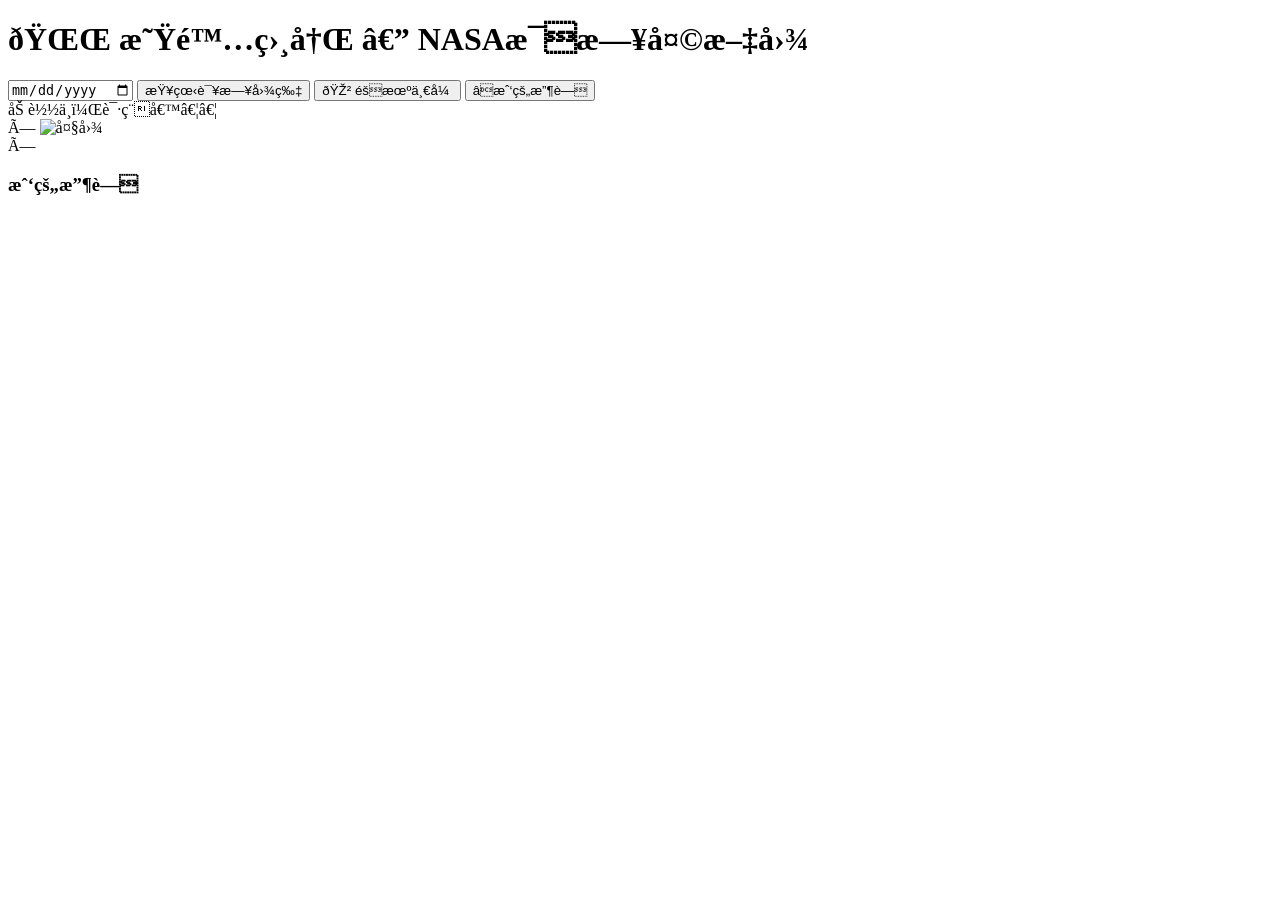
==== xjxc.html @ e20a549f "初始化项目，完成html页面骨架" ====
<!DOCTYPE html>
<html lang="zh‑CN">
<head>
    <meta charset="UTF‑8">
    <meta name="viewport" content="width=device‑width, initial‑scale=1.0">
    <title>星际相册</title>
    <link rel="stylesheet" href="./style.css">
</head>
<body>
    <div class="container">
        <h1>🌌 星际相册 — NASA每日天文图</h1>

        <!-- 操作区域 -->
        <div class="control‑box">
            <input type="date" id="dateInput">
            <button id="searchBtn">查看该日图片</button>
            <button id="randomBtn">🎲 随机一张</button>
            <button id="showCollectBtn">⭐我的收藏</button>
        </div>

        <!-- 状态提示 -->
        <div id="loading" class="tip">加载中，请稍候……</div>
        <div id="errorTip" class="tip error"></div>

        <!-- 图片内容卡片 -->
        <div id="cardBox" class="card‑box"></div>
    </div>

    <!-- 图片放大弹窗 -->
    <div id="modal" class="modal">
        <span class="close">×</span>
        <img id="modalImg" src="" alt="大图">
    </div>

    <!-- 收藏弹窗 -->
    <div id="collectModal" class="modal">
        <span class="close">×</span>
        <h3>我的收藏</h3>
        <div id="collectList"></div>
    </div>

    <script src="./main.js"></script>
</body>
</html>
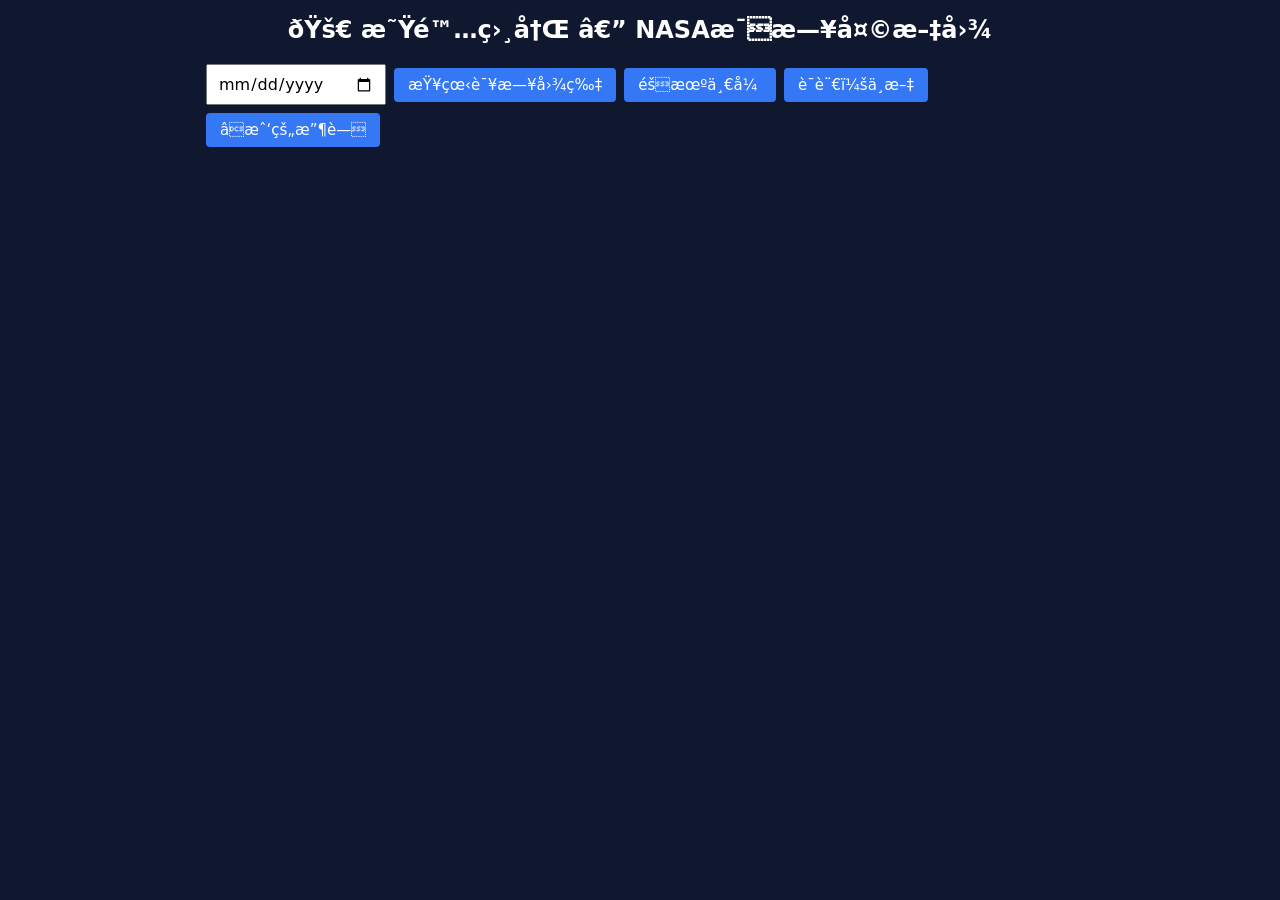
==== commit 2f24e592: "feat:支持中英文切换，长文本分段翻译，密钥使用dotenv环境变量保护" ====
--- a/xjxc.html
+++ b/xjxc.html
@@ -2,43 +2,35 @@
 <html lang="zh‑CN">
 <head>
     <meta charset="UTF‑8">
-    <meta name="viewport" content="width=device‑width, initial‑scale=1.0">
-    <title>星际相册</title>
-    <link rel="stylesheet" href="./style.css">
+    <title>星际相册 — NASA每日天文图</title>
+    <link rel="stylesheet" href="./xjxc.css">
 </head>
 <body>
-    <div class="container">
-        <h1>🌌 星际相册 — NASA每日天文图</h1>
-
-        <!-- 操作区域 -->
-        <div class="control‑box">
-            <input type="date" id="dateInput">
-            <button id="searchBtn">查看该日图片</button>
-            <button id="randomBtn">🎲 随机一张</button>
-            <button id="showCollectBtn">⭐我的收藏</button>
-        </div>
-
-        <!-- 状态提示 -->
-        <div id="loading" class="tip">加载中，请稍候……</div>
-        <div id="errorTip" class="tip error"></div>
-
-        <!-- 图片内容卡片 -->
-        <div id="cardBox" class="card‑box"></div>
+    <div class="header">🚀 星际相册 — NASA每日天文图</div>
+    <div class="search-bar">
+        <input type="date" id="dateInput">
+        <button id="searchBtn">查看该日图片</button>
+        <button id="randomBtn">随机一张</button>
+        <button id="langBtn">语言：中文</button>
+        <button id="showCollectBtn">⭐我的收藏</button>
     </div>
 
-    <!-- 图片放大弹窗 -->
-    <div id="modal" class="modal">
-        <span class="close">×</span>
-        <img id="modalImg" src="" alt="大图">
+    <div id="cardBox"></div>
+
+    <!--图片弹窗-->
+    <div id="modal">
+        <button class="close">关闭</button>
+        <img id="modalImg" alt="">
     </div>
 
-    <!-- 收藏弹窗 -->
-    <div id="collectModal" class="modal">
-        <span class="close">×</span>
-        <h3>我的收藏</h3>
-        <div id="collectList"></div>
+    <!--收藏弹窗-->
+    <div id="collectModal">
+        <div class="collect-wrap">
+            <button class="close">关闭</button>
+            <div id="collectList"></div>
+        </div>
     </div>
 
-    <script src="./main.js"></script>
+<script src="./xjxc.js"></script>
 </body>
 </html>
--- a/xjxc.css
+++ b/xjxc.css
@@ -0,0 +1,24 @@
+*{margin:0;padding:0;box-sizing:border-box;font-family:system-ui}
+body{background:#101830;color:#fff;padding:16px;max-width:900px;margin:0 auto}
+.header{text-align:center;margin-bottom:20px;font-size:24px;font-weight:bold}
+.search-bar{display:flex;gap:8px;align-items:center;margin-bottom:16px;flex-wrap:wrap}
+#dateInput{padding:8px 10px;font-size:16px;width:180px}
+button{padding:8px 14px;font-size:15px;border:none;border-radius:4px;cursor:pointer;background:#3478f6;color:#fff}
+button:hover{background:#2364dd}
+#cardBox{margin-top:20px}
+.card{background:#202b54;border-radius:10px;overflow:hidden}
+.card img{width:100%;display:block}
+.card-content{padding:14px}
+.card-content h2{margin-bottom:6px;font-size:18px}
+.date{color:#b0c4ff;font-size:14px;margin-bottom:10px}
+.desc{font-size:14px;line-height:1.6;margin-bottom:12px}
+.collect-btn{background:#f2b807;color:#000}
+.collect-btn:hover{background:#ddaa00}
+
+/* 弹窗 */
+#modal{position:fixed;inset:0;background:rgba(0,0,0,0.85);display:none;z-index:99;align-items:center;justify-content:center;padding:20px}
+#modalImg{max-width:95%;max-height:90vh}
+#collectModal{position:fixed;inset:0;background:rgba(0,0,0,0.85);display:none;z-index:99;padding:30px;overflow:auto}
+.collect-wrap{max-width:700px;margin:0 auto;background:#1b2448;padding:20px;border-radius:8px}
+.close{background:#888;margin-bottom:12px}
+.del-collect{background:#e54545;margin-left:8px}
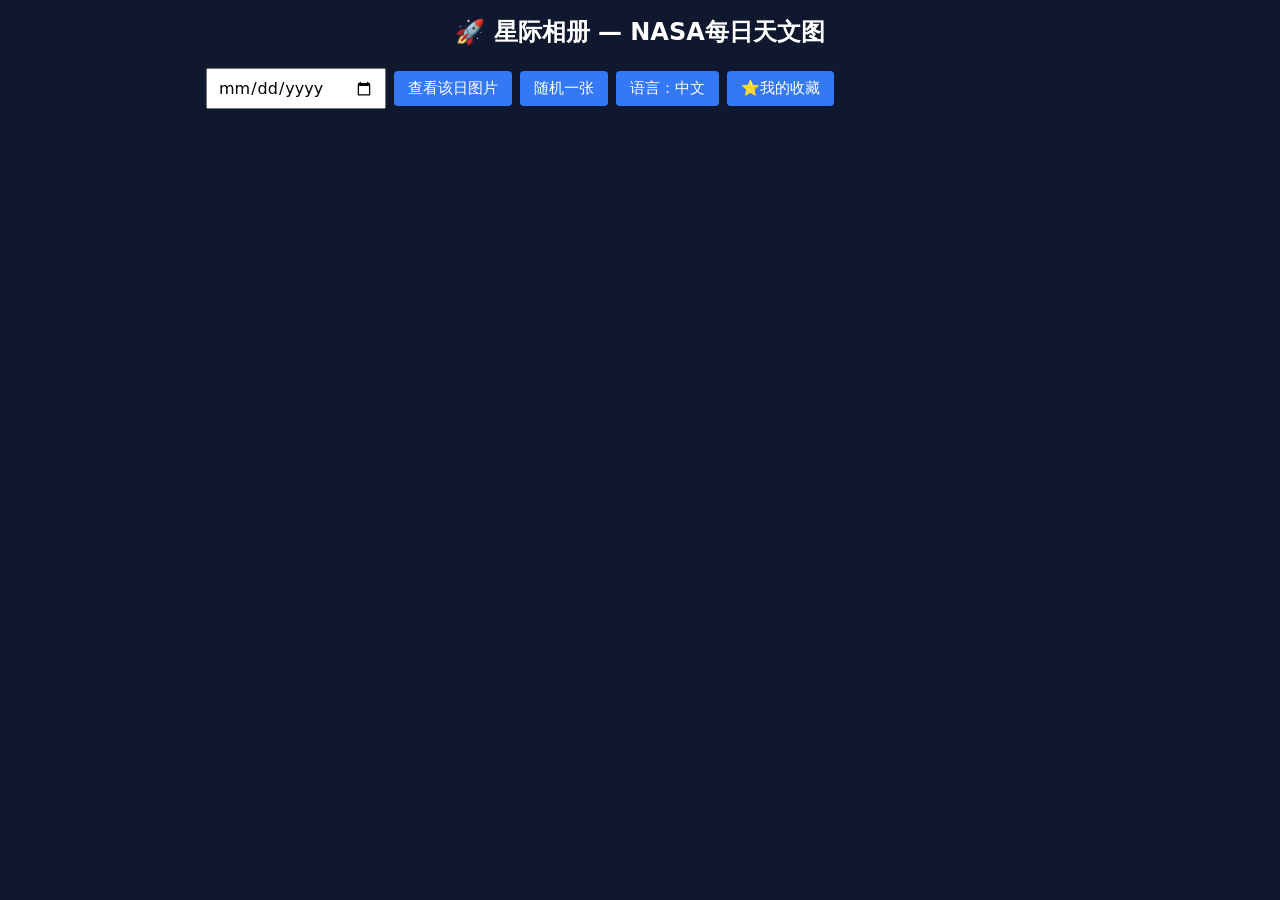
==== commit 54bcf822: "修复前端乱码，添加登录页路由，默认进入登录页" ====
--- a/xjxc.html
+++ b/xjxc.html
@@ -1,7 +1,8 @@
 <!DOCTYPE html>
-<html lang="zh‑CN">
+<html lang="zh-CN">
 <head>
-    <meta charset="UTF‑8">
+    <meta charset="UTF-8">
+    <meta name="viewport" content="width=device-width, initial-scale=1.0">
     <title>星际相册 — NASA每日天文图</title>
     <link rel="stylesheet" href="./xjxc.css">
 </head>
